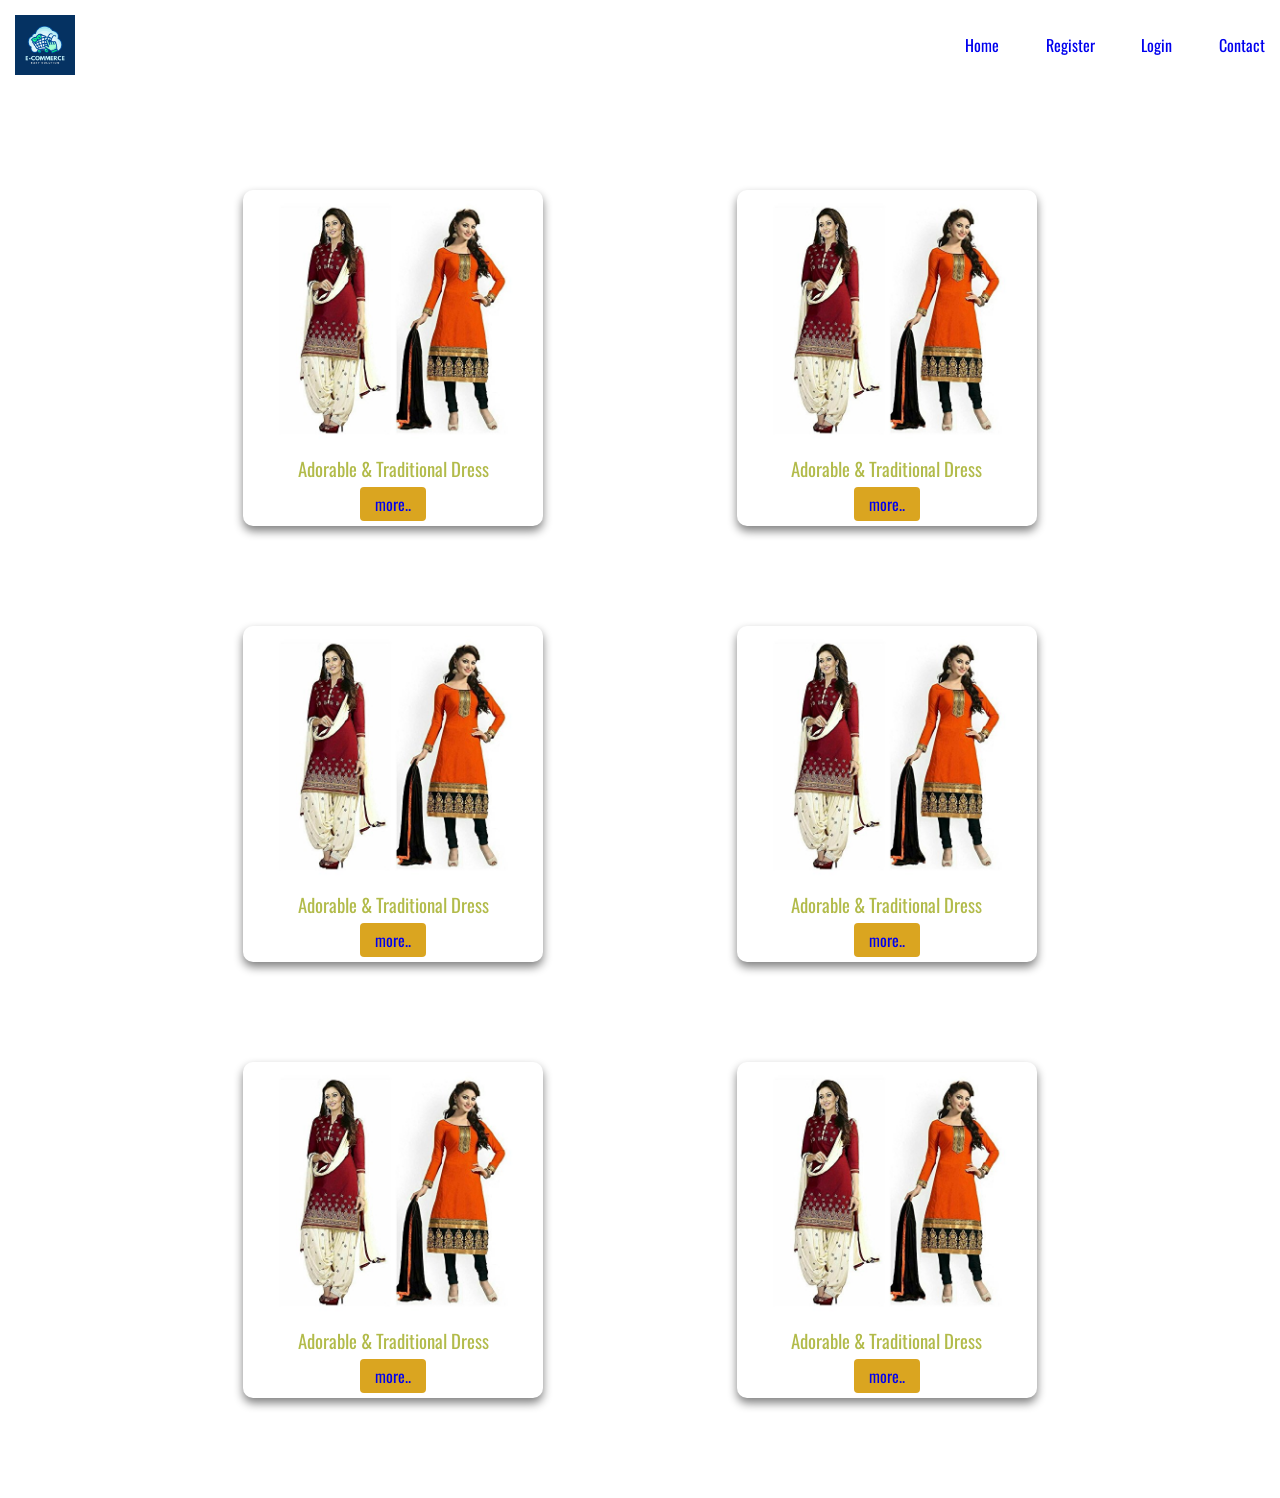
==== ecomm-app/home/home.html @ bc18daaf "Static Shopping Cart using CSS3, Flex, JS and HTML and ES6" ====
<!DOCTYPE html>
<html lang="en">
<head>
  <meta charset="UTF-8">
  <meta name="viewport" content="width=device-width, initial-scale=1.0">
  <!-- connect external CSS -->
  <link rel="stylesheet" href="./home.css">
  <link rel="stylesheet" href="../global.css">
  <title>Home</title>
</head>
<body>
    <!--- navbar-->
    <div class="navbar"> 
        <img src="../assets/logo-2.webp" width="60px" alt="" class="navbar-logo">
        <div class="menu">
            <a href="./home.html">Home</a>
            <a href="../register/register.html">Register</a>
            <a href="../login/login.html">Login</a>
            <a href="../contact/contact.html">Contact</a>
           
        </div>
    </div>
   
   
   <!--main-->

   <!-- row-1-->
   <div class="row">
        <!-- card-1-->
        <div class ="item-card">
            <img src ="../assets/girl.jpg" alt="">
            <h3 class="item-card-title"> Adorable & Traditional Dress</h3>
            <a href="../catalogue/catalogue.html" class="more">more..</a>
        </div>
        <!-- card-2-->
        <div class ="item-card">
            <img src ="../assets/girl.jpg" alt="">
            <h3 class="item-card-title"> Adorable & Traditional Dress</h3>
            <a href="../catalogue/catalogue.html" class="more">more..</a>
        </div>
   </div>

   <!-- row-2-->
   <div class="row">
        <!-- card-1-->
        <div class ="item-card">
            <img src ="../assets/girl.jpg" alt="">
            <h3 class="item-card-title"> Adorable & Traditional Dress</h3>
            <a href="../catalogue/catalogue.html" class="more">more..</a>
        </div>
        <!-- card-2-->
        <div class ="item-card">
            <img src ="../assets/girl.jpg" alt="">
            <h3 class="item-card-title"> Adorable & Traditional Dress</h3>
            <a href="../catalogue/catalogue.html" class="more">more..</a>
        </div>
    </div>

     <!-- row-3-->
    <div class="row">
        <!-- card-1-->
        <div class ="item-card">
            <img src ="../assets/girl.jpg" alt="">
            <h3 class="item-card-title"> Adorable & Traditional Dress</h3>
            <a href="../catalogue/catalogue.html" class="more">more..</a>
        </div>
        <!-- card-2-->
        <div class ="item-card">
            <img src ="../assets/girl.jpg" alt="">
            <h3 class="item-card-title"> Adorable & Traditional Dress</h3>
            <a href="../catalogue/catalogue.html" class="more">more..</a>
        </div>
    </div>
</body>
</html>
---- ecomm-app/home/home.css ----
/*navbar styles */
.navbar{

    display:flex;
    justify-content: space-between;
    padding: 15px;
}

.navbar .menu {
    
    width: 300px;
    display: flex;
    justify-content: space-between;
    align-items: center;
}
.navbar .menu a{
    text-decoration: none;
}

.row{
    margin: 100px 50px;
    display: flex;
    justify-content: space-evenly;
}

.item-card{
    width: 300px;
    text-align: center;
    box-shadow: 0px 5px 10px gray;
    border-radius: 10px;
    padding: 10px 0px;
}

.item-card img{
    width: 80%;
}

.item-card-title{
    padding: 10px 0px;
    color: var(--color-one);
    font-weight: 400;
}

.item-card .more{
    text-decoration: none;
    background-color: goldenrod;
    padding: 5px 15px;
    border-radius: 4px;
    margin-top: 5px;
}
---- ecomm-app/global.css ----
@import url('https://fonts.googleapis.com/css2?family=Oswald:wght@200..700&display=swap');


/* reset */
*{
    margin: 0;
    padding: 0;
    box-sizing: border-box;
    font-family: "Oswald", serif;
}

/* css variables */
:root{
    --color-one: 	#b2bb4a;

}
h1{
    color:var(--color-one)
}

/*navbar styles */
.navbar{

    display:flex;
    justify-content: space-between;
    padding: 15px;
}

.navbar .menu {
    
    width: 300px;
    display: flex;
    justify-content: space-between;
    align-items: center;
}
.navbar .menu a{
    text-decoration: none;
}
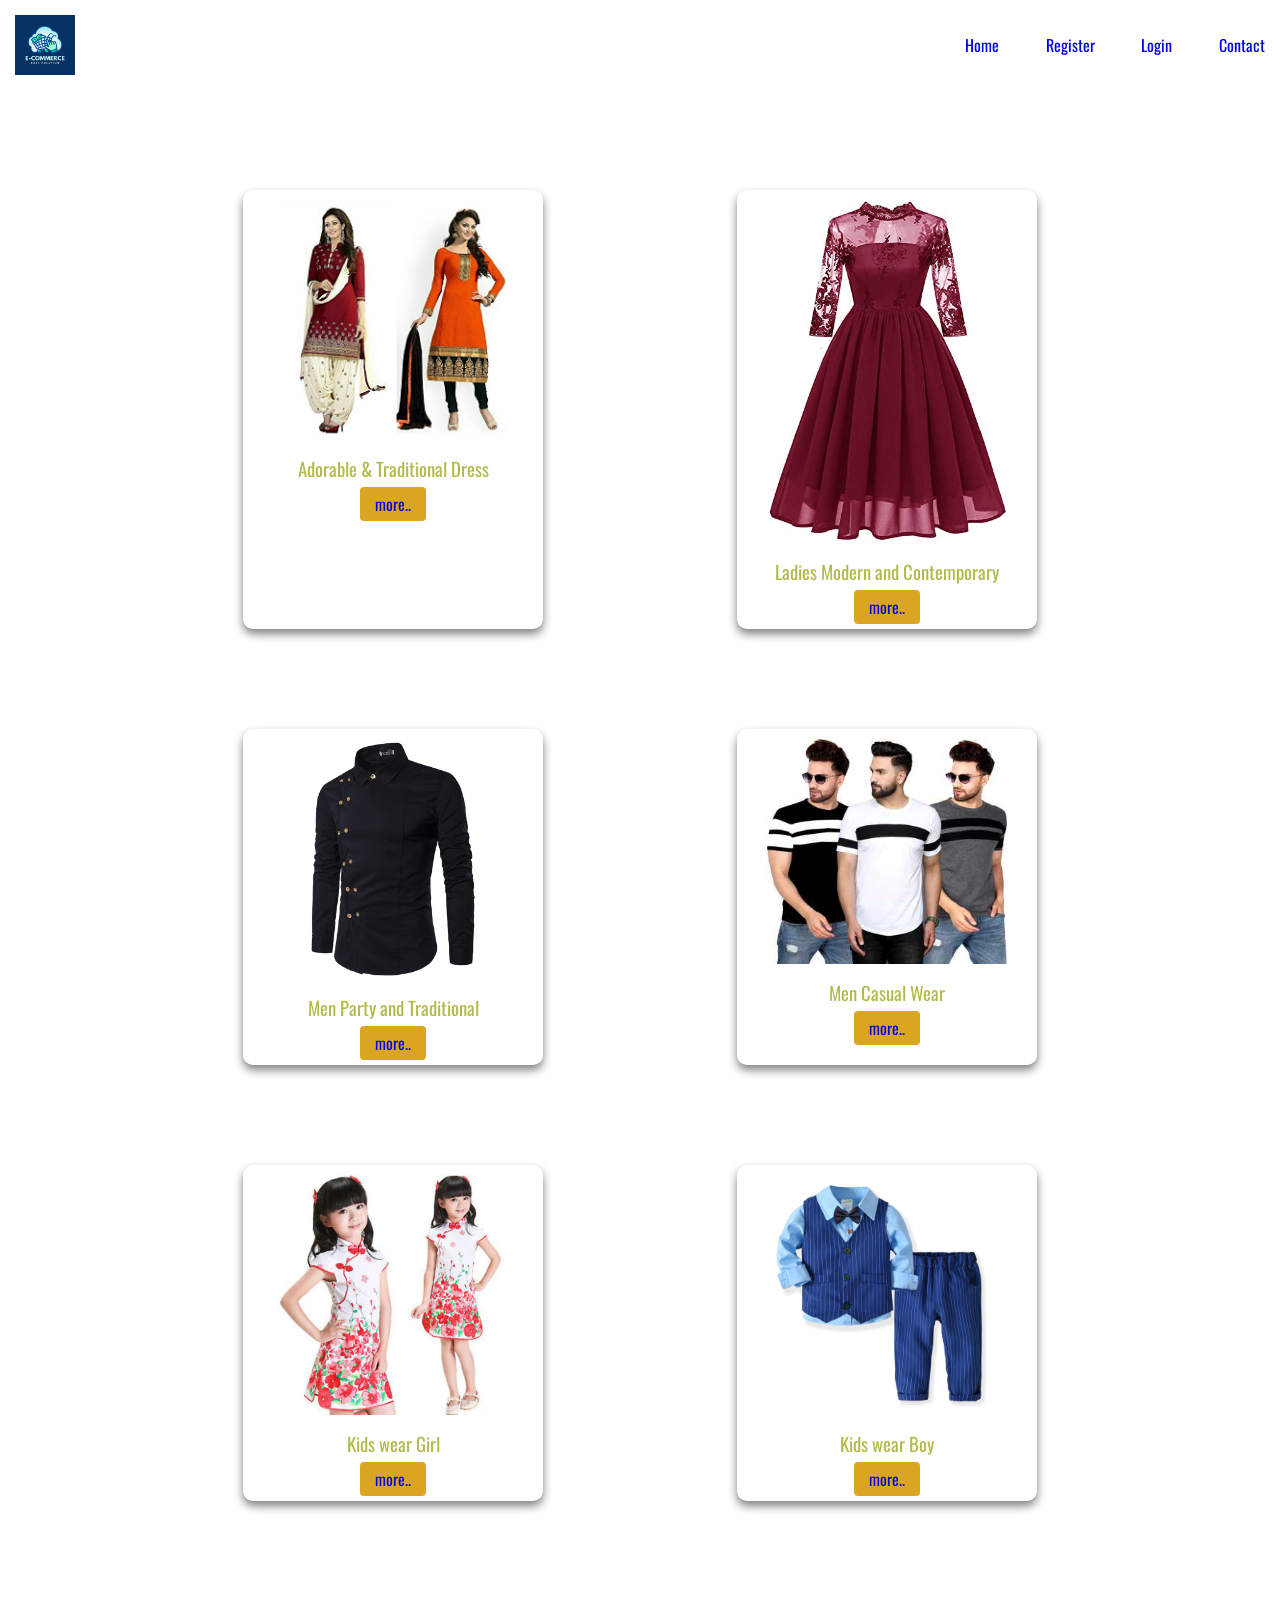
==== commit 61d23675: "add assests and update the home page of the ecommerce app" ====
--- a/ecomm-app/home/home.html
+++ b/ecomm-app/home/home.html
@@ -34,8 +34,8 @@
         </div>
         <!-- card-2-->
         <div class ="item-card">
-            <img src ="../assets/girl.jpg" alt="">
-            <h3 class="item-card-title"> Adorable & Traditional Dress</h3>
+            <img src ="../assets/ladies-dress-4.jpg" alt="">
+            <h3 class="item-card-title"> Ladies Modern and Contemporary</h3>
             <a href="../catalogue/catalogue.html" class="more">more..</a>
         </div>
    </div>
@@ -44,14 +44,14 @@
    <div class="row">
         <!-- card-1-->
         <div class ="item-card">
-            <img src ="../assets/girl.jpg" alt="">
-            <h3 class="item-card-title"> Adorable & Traditional Dress</h3>
+            <img src ="../assets/two-hundred-men-3.jpg" alt="">
+            <h3 class="item-card-title"> Men Party and Traditional</h3>
             <a href="../catalogue/catalogue.html" class="more">more..</a>
         </div>
         <!-- card-2-->
         <div class ="item-card">
-            <img src ="../assets/girl.jpg" alt="">
-            <h3 class="item-card-title"> Adorable & Traditional Dress</h3>
+            <img src ="../assets/men-1.jpg" alt="">
+            <h3 class="item-card-title"> Men Casual Wear</h3>
             <a href="../catalogue/catalogue.html" class="more">more..</a>
         </div>
     </div>
@@ -60,14 +60,14 @@
     <div class="row">
         <!-- card-1-->
         <div class ="item-card">
-            <img src ="../assets/girl.jpg" alt="">
-            <h3 class="item-card-title"> Adorable & Traditional Dress</h3>
+            <img src ="../assets/girl (2).jpg" alt="">
+            <h3 class="item-card-title"> Kids wear Girl</h3>
             <a href="../catalogue/catalogue.html" class="more">more..</a>
         </div>
         <!-- card-2-->
         <div class ="item-card">
-            <img src ="../assets/girl.jpg" alt="">
-            <h3 class="item-card-title"> Adorable & Traditional Dress</h3>
+            <img src ="../assets/boys-dress-2.jpeg" alt="">
+            <h3 class="item-card-title"> Kids wear Boy</h3>
             <a href="../catalogue/catalogue.html" class="more">more..</a>
         </div>
     </div>
